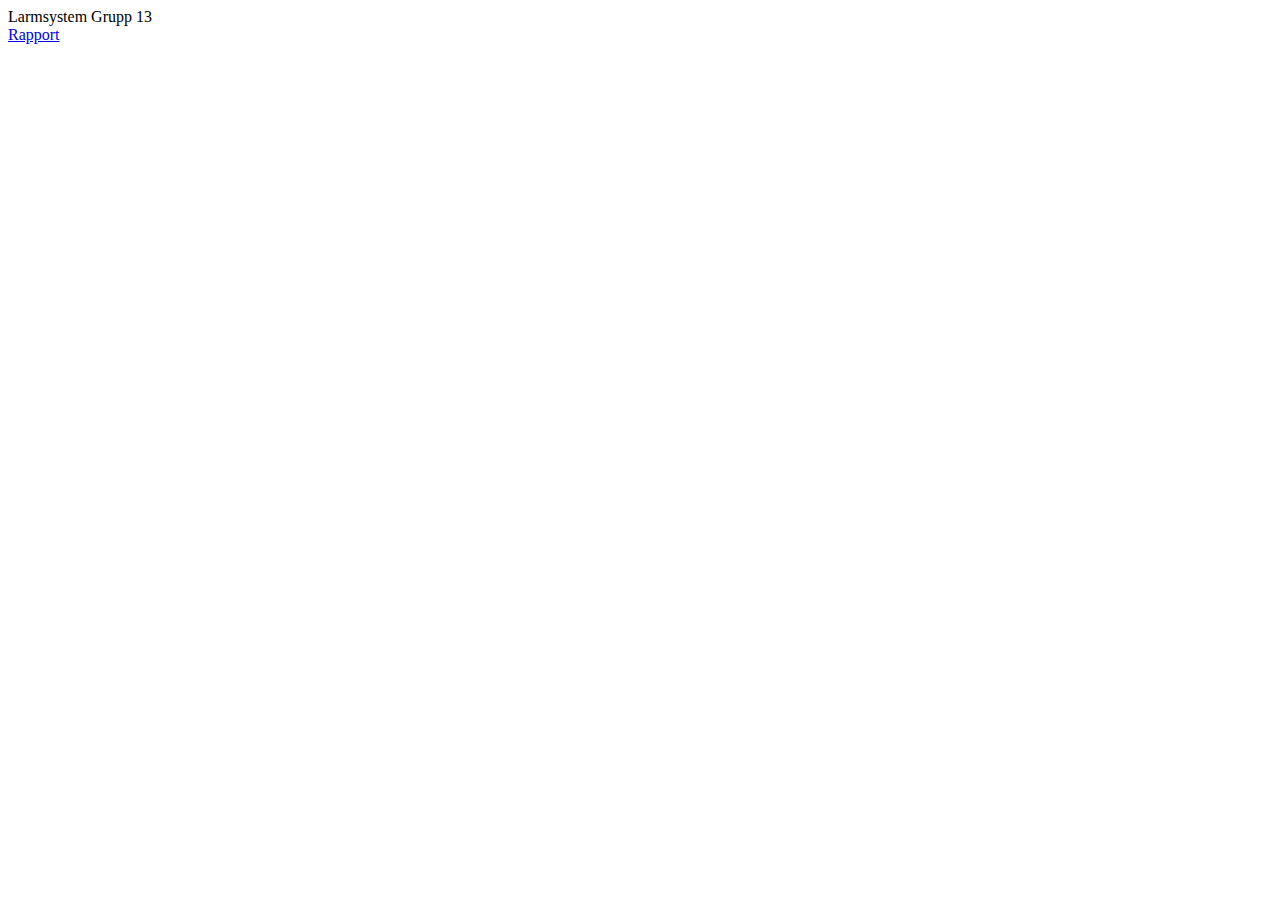
==== html/index.html @ 3f4fdadb "få upp skiten" ====
<!DOCTYPE html>
<html lang="en">
<head>
    <meta charset="UTF-8">
    <meta http-equiv="X-UA-Compatible" content="IE=edge">
    <meta name="viewport" content="width=device-width, initial-scale=1.0">
    <title>Larmsystem</title>
</head>
<body>
    <header class="head">Larmsystem Grupp 13</header>
    <div class="topnav">
        <a href="rapport.html">Rapport</a>
    </div>
    
</body>
</html>
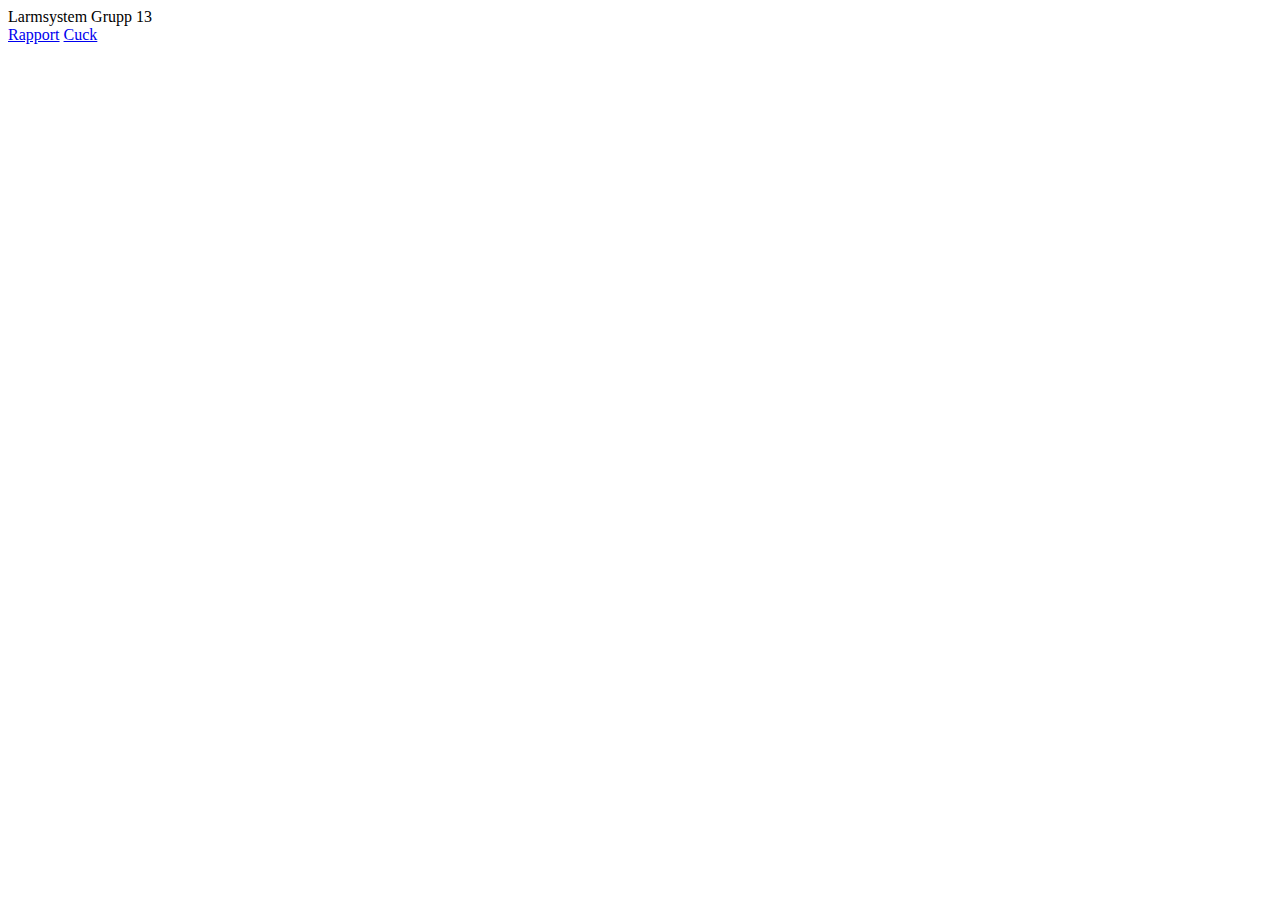
==== commit b06e97c1: "ignorera" ====
--- a/html/index.html
+++ b/html/index.html
@@ -10,6 +10,7 @@
     <header class="head">Larmsystem Grupp 13</header>
     <div class="topnav">
         <a href="rapport.html">Rapport</a>
+        <a href="bilder.html">Cuck</a>
     </div>
     
 </body>
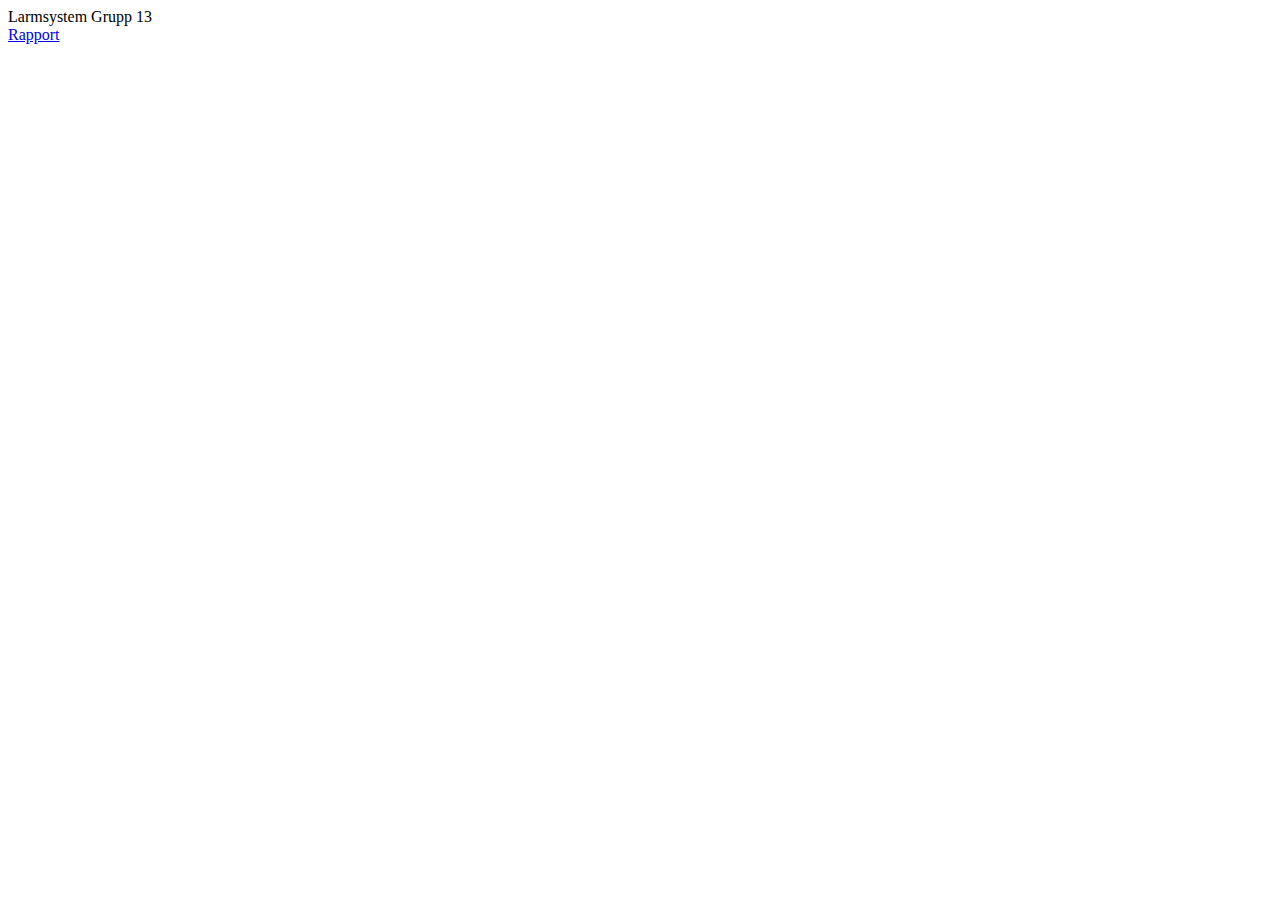
==== commit b360c63a: "revert changes" ====
--- a/html/index.html
+++ b/html/index.html
@@ -10,7 +10,7 @@
     <header class="head">Larmsystem Grupp 13</header>
     <div class="topnav">
         <a href="rapport.html">Rapport</a>
-        <a href="bilder.html">Cuck</a>
+
     </div>
     
 </body>
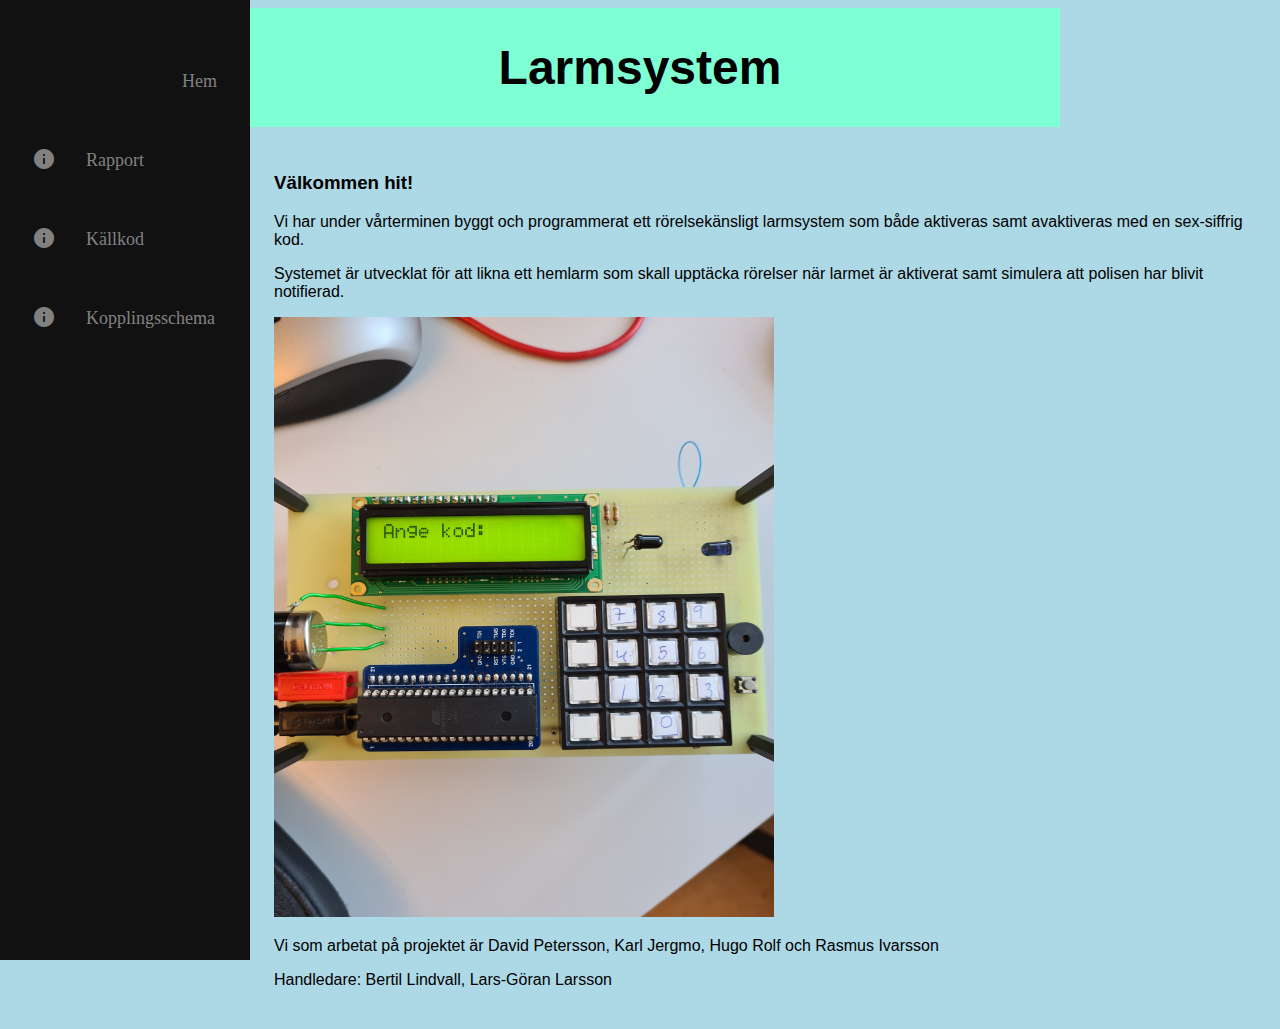
==== commit c1363692: "inga conflicts" ====
--- a/html/index.html
+++ b/html/index.html
@@ -1,17 +1,43 @@
 <!DOCTYPE html>
 <html lang="en">
 <head>
+    <link rel="stylesheet" href="../css/style.css">
+    <link href="https://fonts.googleapis.com/icon?family=Material+Icons"
+      rel="stylesheet">
     <meta charset="UTF-8">
     <meta http-equiv="X-UA-Compatible" content="IE=edge">
     <meta name="viewport" content="width=device-width, initial-scale=1.0">
     <title>Larmsystem</title>
 </head>
 <body>
-    <header class="head">Larmsystem Grupp 13</header>
-    <div class="topnav">
-        <a href="rapport.html">Rapport</a>
+    <div class="wrapper">
+        <div class="header">
+            <h1>Larmsystem</h1>
+        </div>
+        <div id="mySidebar" class="sidebar"
+            onmouseover="toggleSidebar()"
+            onmouseout="toggleSidebar()">
+            <a href="index.html"><span><i class="material-icons">house</i><span class="icon-text">Hem</span></a> <br> <br>
+            <!--möjligt att pathen måste ändras när bertil har den--><a href ="/Users/davidpetersson/Documents/WebbProgrammering/digitalaSystemSida/Digitala System projekt, Larm.pdf"><span><i class="material-icons">info</i><span class="icon-text">Rapport</span></a> <br> <br>
+            <a href="/Users/davidpetersson/Documents/WebbProgrammering/digitalaSystemSida/källkod.pdf"> <span><i class="material-icons">info</i><span class="icon-text">Källkod</span></a> <br> <br>
+            <a href="kopplingsschema.html"><span><i class="material-icons">info</i><span class="icon-text">Kopplingsschema</span></a> <br> <br>
+
+        </div>
+
+        <div id="main" style="grid-row: 2;">
+        <h3>Välkommen hit!</h3>
+        <p>Vi har under vårterminen byggt och programmerat ett rörelsekänsligt larmsystem som både aktiveras samt avaktiveras 
+            med en sex-siffrig kod.
+        </p>
+        <p>Systemet är utvecklat för att likna ett hemlarm som skall upptäcka rörelser när larmet är aktiverat samt simulera att polisen
+            har blivit notifierad.
+        </p>
+        <img src="../img/20220526_184646.jpg" style="width:500px;height:600px;">
+        <p>Vi som arbetat på projektet är David Petersson, Karl Jergmo, Hugo Rolf och Rasmus Ivarsson</p>
+        <p>Handledare: Bertil Lindvall, Lars-Göran Larsson</p>
+        </div>
 
     </div>
-    
+    <script src="../js/index.js"></script>
 </body>
 </html>--- a/css/style.css
+++ b/css/style.css
@@ -0,0 +1,101 @@
+.wrapper {
+    display: grid;
+    gap: 10px;
+    grid-template-columns: repeat(6, 1fr);
+    grid-auto-rows: minmax(100px, auto);
+    
+}
+
+body{
+    background-color: lightblue;
+  }
+
+.header{
+    grid-column-start: 2;
+    grid-column-end: 6;
+    grid-row: 0;
+    background-color: aquamarine;
+}
+
+.sidebar {
+    height: 100%;
+    width: 85px;
+    position: fixed;
+    z-index: 1;
+    top: 0;
+    left: 0;
+    background-color: #111;
+    transition: 0.5s;
+    overflow-x: hidden;
+    padding-top: 60px;
+    white-space: nowrap;
+  }
+  
+
+  .sidebar a {
+    padding: 8px 8px 8px 32px;
+    text-decoration: none;
+    font-size: 18px;
+    color: #818181;
+    display: block;
+  }
+
+
+.sidebar a:hover {
+    color: #f1f1f1;
+  }
+
+  #main {
+    grid-column: 1/7;
+    grid-row: 3;
+    height:auto;
+    padding: 16px;
+    margin-left: 85px;
+    transition: margin-left 0.5s;
+}
+
+
+main .sidebar {
+    position: absolute;
+    top: 0;
+    right: 25px;
+    font-size: 36px;
+    margin-left: 50px;
+  }
+
+
+.material-icons,
+.icon-text {
+  vertical-align: middle;
+}
+
+
+.material-icons {
+  padding-bottom: 3px;
+  margin-right: 30px;
+}
+
+
+p {
+    font-family: sans-serif;
+}
+
+/* stil på h1 */
+h1 {
+    text-align: center;
+    font-family: sans-serif;
+    font-size: 48px;
+}
+
+/* stil på h2 */
+h2 {
+    font-family: sans-serif;
+    font-size: 32px;
+}
+
+/* stil på mindre headers */
+h3, h4 {
+    font-family: sans-serif;
+}
+
+
